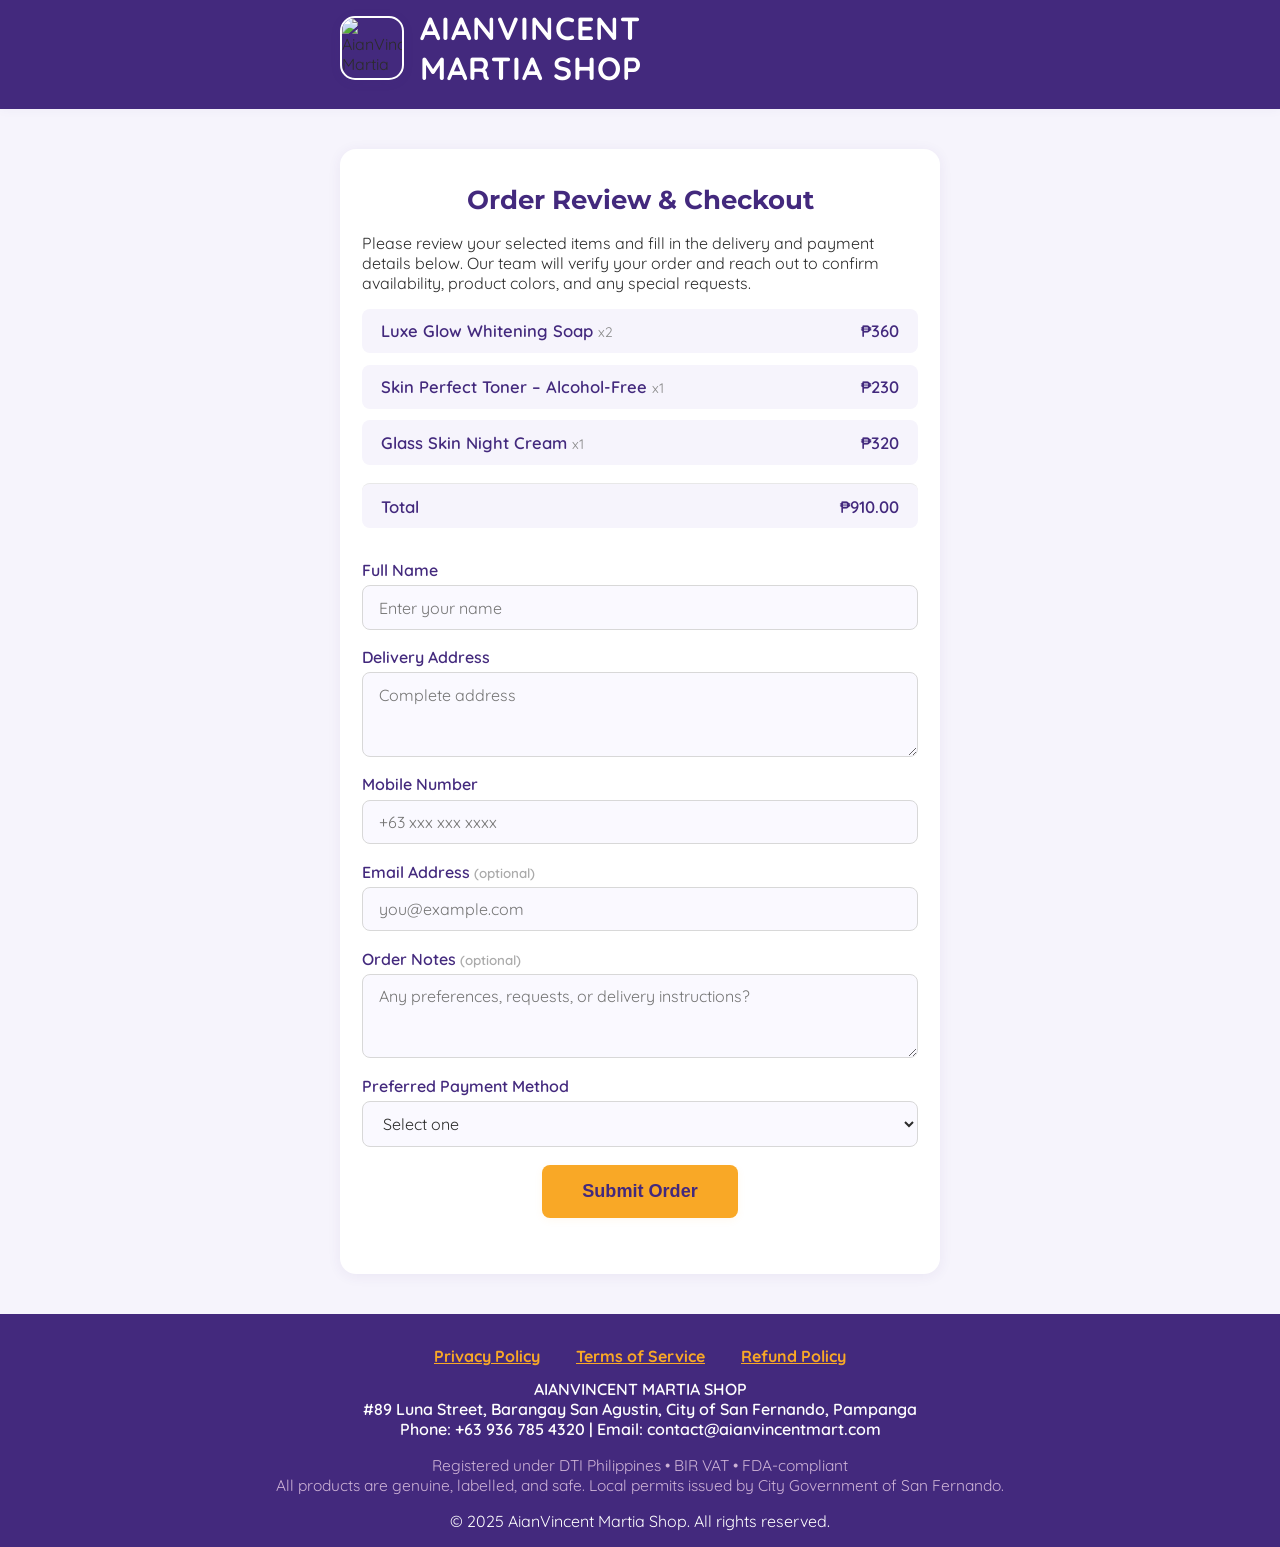
==== order-summary.html @ 201c001b "order-summary.html" ====
<!DOCTYPE html>
<html lang="en">
<head>
    <meta charset="UTF-8">
    <meta name="viewport" content="width=device-width, initial-scale=1.0">
    <title>Order Summary | AianVincent Martia Shop</title>
    <meta name="description" content="Review your order and complete your purchase at AianVincent Martia Shop. Your beauty and skincare essentials delivered with care.">
    <link rel="icon" href="image/FAVICON.png" type="image/png">
    <link href="https://fonts.googleapis.com/css2?family=Montserrat:wght@400;700&family=Quicksand:wght@400;600&display=swap" rel="stylesheet">
    <style>
        :root {
            --primary: #43297d;
            --accent: #f9a826;
            --secondary: #ffffff;
            --bg: #f6f4fc;
            --card-bg: #ffffff;
            --text: #2c2c2c;
            --heading: #43297d;
            --shadow: 0 2px 14px rgba(67,41,125,0.07);
        }
        html, body {
            margin: 0;
            padding: 0;
            font-family: 'Quicksand', 'Montserrat', Arial, sans-serif;
            background: var(--bg);
            color: var(--text);
        }
        body {
            min-height: 100vh;
        }
        header {
            background: var(--primary);
            padding: 0.5rem 0 1.3rem 0;
            box-shadow: 0 2px 10px rgba(67,41,125,0.03);
            position: sticky;
            top: 0;
            width: 100%;
            z-index: 999;
        }
        .container {
            max-width: 600px;
            margin: auto;
            padding: 0 1rem;
        }
        .branding {
            display: flex;
            align-items: center;
            gap: 1rem;
        }
        .branding img {
            height: 60px;
            width: 60px;
            object-fit: contain;
            background: var(--primary);
            border-radius: 15px;
            border: 2px solid var(--secondary);
            box-shadow: 0 2px 12px rgba(67,41,125,0.07);
        }
        .branding .company-name {
            font-size: 2rem;
            font-weight: 700;
            color: var(--secondary);
            letter-spacing: 1px;
        }
        .summary-card {
            background: var(--card-bg);
            border-radius: 16px;
            box-shadow: var(--shadow);
            padding: 2.2rem 1.4rem 1.5rem 1.4rem;
            margin-top: 2.5rem;
            margin-bottom: 2.5rem;
        }
        .summary-title {
            font-size: 1.6rem;
            font-weight: 700;
            color: var(--heading);
            margin-bottom: 1.1rem;
            font-family: 'Montserrat', Arial, sans-serif;
            text-align: center;
        }
        .summary-details {
            margin-bottom: 1.2rem;
        }
        .summary-list {
            list-style: none;
            margin: 0;
            padding: 0;
        }
        .summary-list li {
            background: var(--bg);
            border-radius: 8px;
            margin-bottom: 0.7em;
            padding: 0.7em 1.1em;
            color: var(--heading);
            font-weight: 600;
            display: flex;
            justify-content: space-between;
            align-items: center;
            font-size: 1.04em;
        }
        .total-row {
            font-weight: 700;
            font-size: 1.13em;
            color: var(--primary);
            border-top: 1.5px solid #e8e8e8;
            margin-top: 1.1em;
            padding-top: 0.8em;
        }
        .order-form {
            margin-top: 2rem;
            margin-bottom: 2rem;
        }
        .form-group {
            display: flex;
            flex-direction: column;
            margin-bottom: 1.1em;
        }
        .form-group label {
            font-weight: 600;
            margin-bottom: 0.32em;
            color: var(--heading);
            font-size: 1em;
        }
        .form-group input, .form-group select, .form-group textarea {
            padding: 0.7em 1em;
            border-radius: 8px;
            border: 1.5px solid #d8d8d8;
            font-size: 1em;
            font-family: inherit;
            background: #faf9ff;
            color: var(--text);
        }
        .form-group textarea {
            min-height: 60px;
            resize: vertical;
        }
        .checkout-btn {
            background: var(--accent);
            color: var(--primary);
            border: none;
            padding: 0.9em 2.2em;
            border-radius: 8px;
            font-weight: 700;
            cursor: pointer;
            font-size: 1.13em;
            margin: 0 auto;
            display: block;
            transition: background 0.2s, color 0.2s;
            box-shadow: 0 2px 8px rgba(249,168,38,0.07);
        }
        .checkout-btn:hover {
            background: var(--primary);
            color: var(--secondary);
        }
        .confirmation-message {
            background: #f5f3ff;
            border-left: 6px solid var(--accent);
            padding: 1.5em 1.2em;
            border-radius: 12px;
            box-shadow: 0 2px 16px rgba(67,41,125,0.03);
            margin-top: 2.1em;
            margin-bottom: 2.2em;
            color: var(--heading);
            font-size: 1.07em;
            font-weight: 500;
        }
        .confirmation-message strong {
            color: var(--accent);
        }
        .info-note {
            margin-top: 1.7em;
            font-size: 1em;
            color: #6c6c8c;
            background: #fafaed;
            border-radius: 10px;
            padding: 1em;
            border-left: 6px solid var(--accent);
        }
        footer {
            background: var(--primary);
            color: var(--secondary);
            padding: 2rem 0 1rem 0;
            text-align: center;
            font-size: 1em;
            margin-top: 2rem;
        }
        .footer-links {
            margin-bottom: 0.8em;
        }
        .footer-links a {
            color: var(--accent);
            text-decoration: underline;
            margin: 0 1em;
            font-weight: 700;
            font-size: 1em;
        }
        .footer-links a:hover {
            color: var(--secondary);
        }
        .footer-contact {
            margin-bottom: 1em;
            font-size: 1em;
            font-weight: 600;
        }
        .footer-note {
            color: #cdb2d6;
            font-size: 0.97em;
        }
        @media (max-width: 700px) {
            .container {
                max-width: 100vw;
                padding: 0 0.3rem;
            }
            .summary-card {
                padding: 1.2rem 0.3rem 1rem 0.3rem;
            }
            .summary-title {
                font-size: 1.1rem;
            }
            .branding .company-name {
                font-size: 1.2rem;
            }
            .branding img {
                height: 40px;
                width: 40px;
            }
        }
        @media (max-width: 450px) {
            .branding .company-name {
                font-size: 1rem;
            }
            .summary-title {
                font-size: 1rem;
            }
            .form-group label {
                font-size: 0.9em;
            }
        }
    </style>
    <script>
        // Demo cart, can be replaced with actual values if integrated
        var demoCartItems = [
            { name: "Luxe Glow Whitening Soap", price: 180, qty: 2 },
            { name: "Skin Perfect Toner – Alcohol-Free", price: 230, qty: 1 },
            { name: "Glass Skin Night Cream", price: 320, qty: 1 }
        ];
        function renderOrderSummary() {
            var ul = document.getElementById('summary-list');
            var total = 0;
            ul.innerHTML = '';
            demoCartItems.forEach(function(item){
                var itemTotal = item.price * item.qty;
                total += itemTotal;
                var li = document.createElement('li');
                li.innerHTML = `<span>${item.name} <small style="color:#888;font-weight:normal;">x${item.qty}</small></span> <span>₱${itemTotal.toLocaleString()}</span>`;
                ul.appendChild(li);
            });
            var totalRow = document.createElement('li');
            totalRow.className = 'total-row';
            totalRow.innerHTML = `<span>Total</span> <span>₱${total.toLocaleString(undefined, {minimumFractionDigits:2, maximumFractionDigits:2})}</span>`;
            ul.appendChild(totalRow);
        }
        document.addEventListener('DOMContentLoaded', function(){
            renderOrderSummary();
            var orderForm = document.getElementById('order-form');
            var confirmationSection = document.getElementById('confirmation-section');
            var confirmationMsg = document.getElementById('confirmation-message');
            orderForm.addEventListener('submit', function(e){
                e.preventDefault();
                orderForm.style.display = 'none';
                confirmationSection.style.display = 'block';
                window.scrollTo({top: confirmationSection.offsetTop-80, behavior: 'smooth'});
            });
            // Simulate customer confirmation and payment link logic (demo only)
            var btnConfirm = document.getElementById('btn-customer-confirm');
            var paymentLinkSection = document.getElementById('payment-link-section');
            btnConfirm.addEventListener('click', function(){
                confirmationMsg.style.display = 'none';
                paymentLinkSection.style.display = 'block';
            });
        });
    </script>
</head>
<body>
    <header>
        <div class="container branding">
            <img src="image/LOGO.png" alt="AianVincent Martia Shop Logo" />
            <span class="company-name">AIANVINCENT<br>MARTIA SHOP</span>
        </div>
    </header>
    <main class="container">
        <div class="summary-card">
            <div class="summary-title">Order Review & Checkout</div>
            <div class="summary-details">
                <p>
                    Please review your selected items and fill in the delivery and payment details below. Our team will verify your order and reach out to confirm availability, product colors, and any special requests.
                </p>
                <ul class="summary-list" id="summary-list">
                    <!-- Rendered by script -->
                </ul>
            </div>
            <form class="order-form" id="order-form" autocomplete="off">
                <div class="form-group">
                    <label for="name">Full Name</label>
                    <input required type="text" id="name" name="name" placeholder="Enter your name">
                </div>
                <div class="form-group">
                    <label for="address">Delivery Address</label>
                    <textarea required id="address" name="address" placeholder="Complete address"></textarea>
                </div>
                <div class="form-group">
                    <label for="contact">Mobile Number</label>
                    <input required type="tel" id="contact" name="contact" placeholder="+63 xxx xxx xxxx">
                </div>
                <div class="form-group">
                    <label for="email">Email Address <small style="color:#aaa;">(optional)</small></label>
                    <input type="email" id="email" name="email" placeholder="you@example.com">
                </div>
                <div class="form-group">
                    <label for="notes">Order Notes <small style="color:#aaa;">(optional)</small></label>
                    <textarea id="notes" name="notes" placeholder="Any preferences, requests, or delivery instructions?"></textarea>
                </div>
                <div class="form-group">
                    <label for="payment">Preferred Payment Method</label>
                    <select required id="payment" name="payment">
                        <option value="">Select one</option>
                        <option value="GCash">GCash</option>
                        <option value="Bank Transfer">Bank Transfer</option>
                        <option value="Cash on Delivery">Cash on Delivery</option>
                    </select>
                </div>
                <button type="submit" class="checkout-btn">Submit Order</button>
            </form>
            <div id="confirmation-section" style="display:none;">
                <div class="confirmation-message" id="confirmation-message">
                    <strong>Thank you for your order!</strong><br>
                    Your order has been received and is now being processed. One of our team members will contact you shortly to review the details with you. <br><br>
                    Please confirm product selections, colors, and availability once contacted. Only after you have verified these details will we send you a payment link according to your chosen method.<br><br>
                    <button id="btn-customer-confirm" class="checkout-btn" style="margin-top:1em;">Confirm My Order Details</button>
                </div>
                <div class="info-note" id="payment-link-section" style="display:none;">
                    <strong>Payment Instructions:</strong><br>
                    Once you receive your payment link, kindly complete the payment within <strong>24 hours</strong> to secure your order. Orders not paid within this timeframe will be automatically cancelled to ensure a smooth experience for all customers.<br><br>
                    If you have any questions or need further assistance, please reach out to our team at <a href="mailto:contact@aianvincentmart.com">contact@aianvincentmart.com</a> or call <a href="tel:+639367854320">+63 936 785 4320</a>.<br><br>
                    We appreciate your trust and look forward to serving you!
                </div>
            </div>
        </div>
    </main>
    <footer>
        <div class="footer-links">
            <a href="privacy-policy.html">Privacy Policy</a>
            <a href="terms.html">Terms of Service</a>
            <a href="refund-policy.html">Refund Policy</a>
        </div>
        <div class="footer-contact">
            AIANVINCENT MARTIA SHOP<br>
            #89 Luna Street, Barangay San Agustin, City of San Fernando, Pampanga<br>
            Phone: +63 936 785 4320 | Email: contact@aianvincentmart.com
        </div>
        <div class="footer-note">
            Registered under DTI Philippines • BIR VAT • FDA-compliant<br>
            All products are genuine, labelled, and safe. Local permits issued by City Government of San Fernando.
        </div>
        <div style="margin-top:1em;">&copy; 2025 AianVincent Martia Shop. All rights reserved.</div>
    </footer>
</body>
</html>
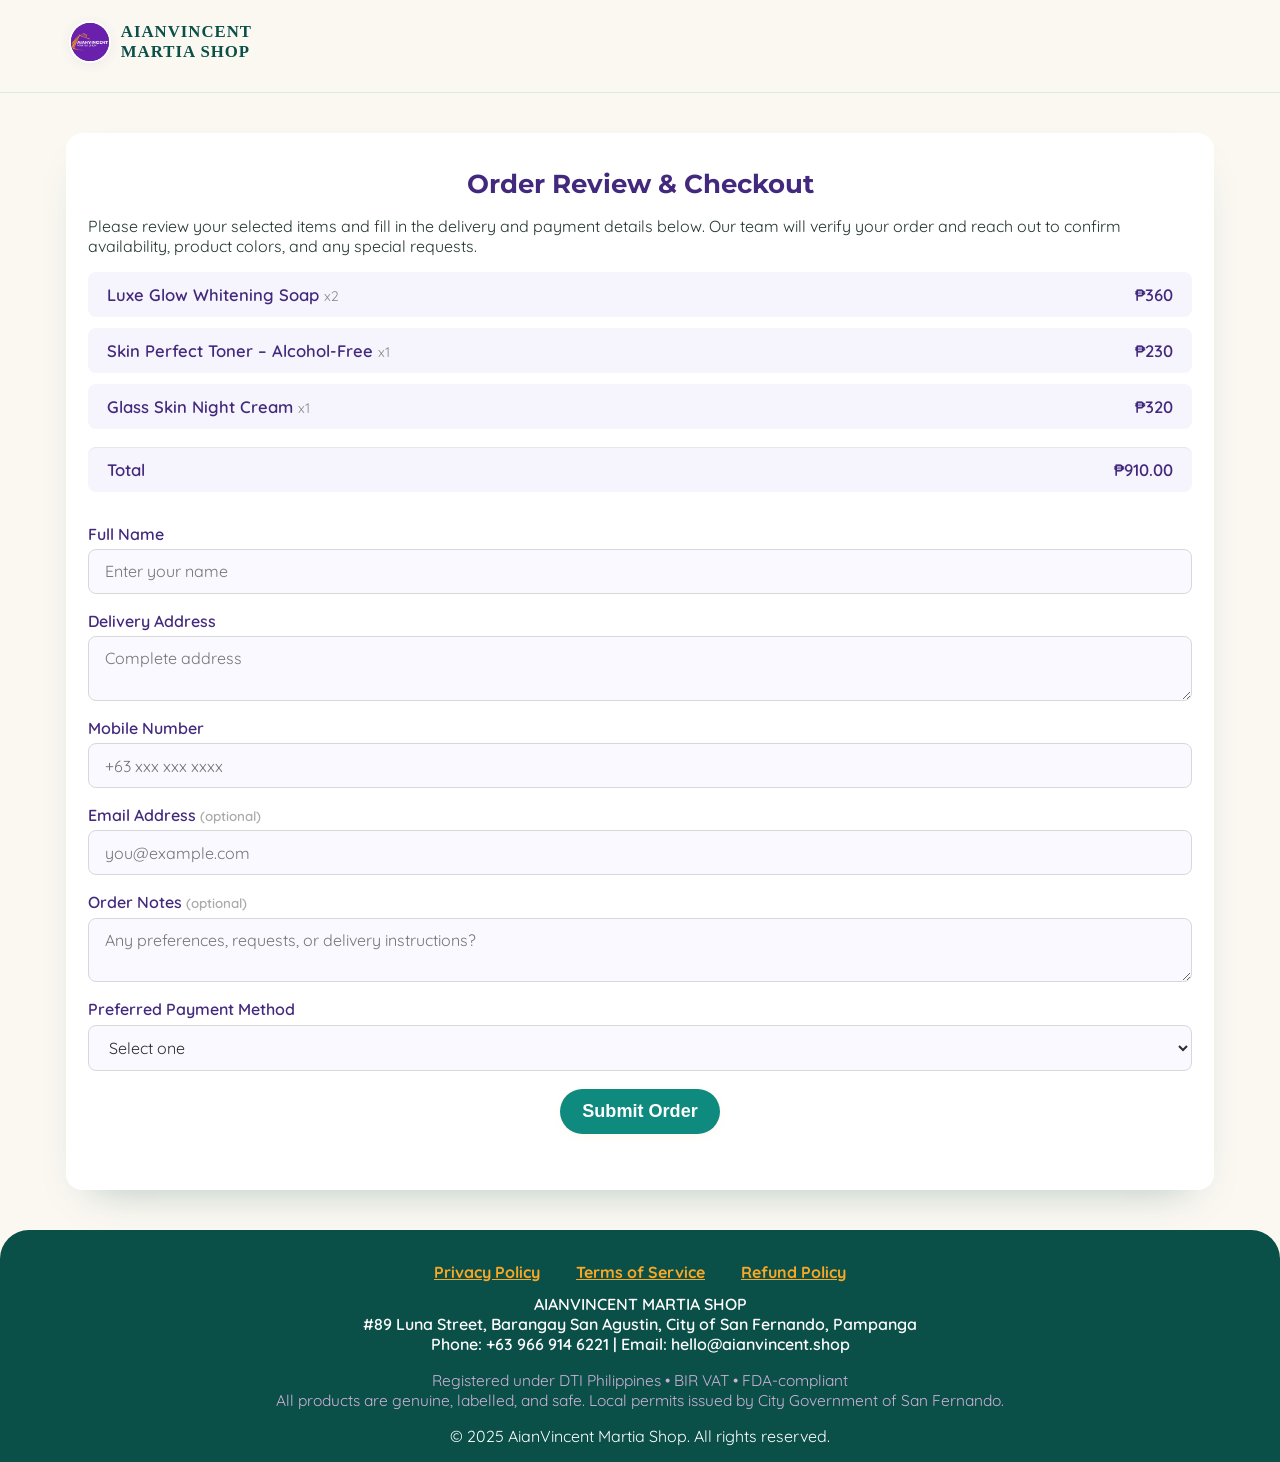
==== commit 4e9e4e35: "Update site content and fix business registration data Co-Authored-By: Claude Sonnet 5 <noreply@anth" ====
--- a/order-summary.html
+++ b/order-summary.html
@@ -5,7 +5,7 @@
     <meta name="viewport" content="width=device-width, initial-scale=1.0">
     <title>Order Summary | AianVincent Martia Shop</title>
     <meta name="description" content="Review your order and complete your purchase at AianVincent Martia Shop. Your beauty and skincare essentials delivered with care.">
-    <link rel="icon" href="image/FAVICON.png" type="image/png">
+    <link rel="icon" href="image/LOGO.png" type="image/png">
     <link href="https://fonts.googleapis.com/css2?family=Montserrat:wght@400;700&family=Quicksand:wght@400;600&display=swap" rel="stylesheet">
     <style>
         :root {
@@ -280,6 +280,7 @@
             });
         });
     </script>
+  <link rel="stylesheet" href="polish.css">
 </head>
 <body>
     <header>
@@ -341,7 +342,7 @@
                 <div class="info-note" id="payment-link-section" style="display:none;">
                     <strong>Payment Instructions:</strong><br>
                     Once you receive your payment link, kindly complete the payment within <strong>24 hours</strong> to secure your order. Orders not paid within this timeframe will be automatically cancelled to ensure a smooth experience for all customers.<br><br>
-                    If you have any questions or need further assistance, please reach out to our team at <a href="mailto:contact@aianvincentmart.com">contact@aianvincentmart.com</a> or call <a href="tel:+639367854320">+63 936 785 4320</a>.<br><br>
+                    If you have any questions or need further assistance, please reach out to our team at <a href="mailto:hello@aianvincent.shop">hello@aianvincent.shop</a> or call <a href="tel:+639669146221">+63 966 914 6221</a>.<br><br>
                     We appreciate your trust and look forward to serving you!
                 </div>
             </div>
@@ -356,7 +357,7 @@
         <div class="footer-contact">
             AIANVINCENT MARTIA SHOP<br>
             #89 Luna Street, Barangay San Agustin, City of San Fernando, Pampanga<br>
-            Phone: +63 936 785 4320 | Email: contact@aianvincentmart.com
+            Phone: +63 966 914 6221 | Email: hello@aianvincent.shop
         </div>
         <div class="footer-note">
             Registered under DTI Philippines • BIR VAT • FDA-compliant<br>
--- a/polish.css
+++ b/polish.css
@@ -0,0 +1,118 @@
+:root {
+  --teal: #0f8a7e;
+  --teal-deep: #0a4f48;
+  --coral: #ff7a5c;
+  --cream: #fbf8f2;
+  --card: #fff;
+  --ink: #233530;
+  --muted: #647a73;
+  --line: #ddeae6;
+  --radius: 1.3rem;
+  --shadow: 0 20px 42px -26px rgba(10,79,72,.38);
+  --display: 'Fraunces', Georgia, serif;
+}
+* { box-sizing: border-box; }
+html { scroll-behavior: smooth; }
+body { background: var(--cream); color: var(--ink); -webkit-font-smoothing: antialiased; }
+section[id] { scroll-margin-top: 150px; }
+h1, .section-title, .cart-title { font-family: var(--display); font-weight: 600; }
+
+/* Header */
+header { background: rgba(251,248,242,.95); backdrop-filter: blur(6px); box-shadow: none; border-bottom: 1px solid var(--line); }
+.branding { padding: .8rem 1.2rem .5rem; justify-content: flex-start; gap: .6rem; }
+.branding img { width: 42px; height: 42px; border-radius: 50%; }
+.branding .company-name { font-family: var(--display); font-size: 1.05rem; line-height: 1.15; color: var(--teal-deep); font-weight: 600; }
+nav.container { padding: 0 1.2rem .6rem; gap: .3rem; }
+nav a { font-weight: 700; font-size: .86rem; color: var(--ink); background: transparent; box-shadow: none; border-radius: 999px; padding: .4rem .9rem; }
+nav a:hover { background: #eaf5f3; color: var(--teal); }
+.nav-mobile a { color: var(--ink); }
+
+.container { max-width: 1180px; }
+main.container section { margin-bottom: clamp(3.2rem, 7vw, 5.5rem); }
+.section-title { font-size: clamp(1.8rem, 3.6vw, 2.6rem); color: var(--teal-deep); margin-bottom: 1.2rem; }
+
+/* Hero: no generated photo for this site, so built as a decorative
+   panel with icon badges instead of leaning on a missing image. */
+.hero {
+  position: relative; overflow: hidden; display: grid; grid-template-columns: 1.3fr .7fr; gap: 2rem; align-items: center;
+  background: linear-gradient(140deg, var(--teal) 0%, var(--teal-deep) 100%); color: #e3f4f1;
+  border-radius: 1.8rem; padding: clamp(2rem, 5vw, 3.8rem); margin-top: 1.6rem !important; box-shadow: var(--shadow);
+}
+.hero::after { content: ''; position: absolute; top: -70px; right: 15%; width: 220px; height: 220px; border-radius: 50%; background: rgba(255,122,92,.22); }
+.hero h1 { color: #fff; font-size: clamp(1.9rem, 3.8vw, 2.8rem); line-height: 1.12; position: relative; }
+.hero-text p { color: #cdeae5; max-width: 56ch; position: relative; }
+.hero-text b { color: var(--coral); }
+.hero-badges { display: flex; flex-wrap: wrap; gap: .6rem; margin: 1.2rem 0; position: relative; }
+.hero-badges span { background: rgba(255,255,255,.14); color: #fff; border: 1px solid rgba(255,255,255,.3); border-radius: 999px; padding: .5rem 1rem; font-size: .82rem; font-weight: 700; box-shadow: none; }
+.hero-img { display: flex; align-items: center; justify-content: center; position: relative; }
+.hero-img img { width: min(200px, 100%); aspect-ratio: 1; object-fit: contain; background: #fff; border-radius: 50%; padding: 1.6rem; box-shadow: 0 20px 40px -16px rgba(0,0,0,.4); }
+
+/* About */
+#about { background: var(--card); border: 1px solid var(--line); border-radius: 1.6rem; padding: clamp(1.8rem,4vw,3rem); }
+.about-values { display: grid; grid-template-columns: repeat(3, 1fr); gap: 1rem; margin: 1.4rem 0; }
+.about-value { background: var(--cream); border-radius: 1rem; padding: 1.1rem; font-size: .9rem; display: flex; gap: .6rem; align-items: flex-start; }
+.about-value span { font-size: 1.3rem; }
+
+/* Products */
+.categories-list { display: flex; flex-wrap: wrap; gap: .6rem; margin: 1.2rem 0 1.8rem; }
+.categories-list span { background: var(--teal-deep); color: #fff; border-radius: 999px; padding: .4rem 1rem; font-size: .8rem; font-weight: 700; }
+.products-grid { display: grid; grid-template-columns: repeat(4, 1fr); gap: 1.2rem; margin-bottom: 1.8rem; }
+.product-card { background: var(--card); border: none; border-radius: 1.1rem; box-shadow: var(--shadow); padding: 1rem 1rem 1.3rem; transition: transform .2s; }
+.product-card:hover { transform: translateY(-5px); }
+.product-card img { width: 100%; height: 150px; object-fit: contain; background: var(--cream); border-radius: .9rem; padding: .8rem; margin-bottom: .8rem; }
+.product-title { font-family: var(--display); color: var(--teal-deep); font-size: .98rem; margin-bottom: .3rem; }
+.product-desc { color: var(--muted); font-size: .8rem; margin-bottom: .6rem; }
+.product-meta { display: flex; justify-content: space-between; align-items: center; margin-bottom: .7rem; }
+.product-meta span { background: var(--cream); color: var(--muted); border-radius: 999px; font-size: .78rem; }
+.product-price { background: none !important; color: var(--coral) !important; font-weight: 800; font-size: 1.1rem; padding: 0 !important; }
+.add-cart-btn { width: 100%; background: var(--teal); color: #fff; border: none; border-radius: 999px; padding: .65rem; font-weight: 700; cursor: pointer; }
+.add-cart-btn:hover { background: var(--coral); }
+.services-list { list-style: none; display: grid; grid-template-columns: repeat(2, 1fr); gap: .6rem; margin: 0 0 1rem; }
+.services-list li { background: var(--card); border: 1px solid var(--line); border-radius: .8rem; padding: .7rem 1rem; font-size: .88rem; }
+
+/* Cart */
+.cart-section { background: var(--card); border: 1px solid var(--line); border-radius: 1.3rem; padding: 1.6rem; max-width: 480px; margin-left: auto !important; margin-right: 0 !important; }
+.cart-title { color: var(--ink); }
+.checkout-btn { background: var(--teal); color: #fff; border: none; border-radius: 999px; padding: .75rem 1.4rem; font-weight: 700; cursor: pointer; }
+.checkout-btn:hover:not(:disabled) { background: var(--coral); }
+#cart-float-btn { background: var(--teal); box-shadow: 0 14px 28px -8px rgba(15,138,126,.6); }
+#cart-popup { border-radius: 1.3rem; }
+#cart-popup-close { color: var(--ink); }
+
+/* Contact */
+.contact-info { background: var(--teal-deep); color: #d9efea; border-radius: 1.6rem; padding: clamp(1.8rem,4vw,3rem); }
+.contact-info .section-title { color: #fff; }
+.contact-info a { color: #fff; text-decoration: underline; }
+.contact-social { display: flex; gap: .8rem; margin: 1rem 0; }
+.contact-social a { background: rgba(255,255,255,.14); padding: .4rem 1rem; border-radius: 999px; text-decoration: none !important; font-weight: 700; }
+
+/* FAQ */
+.faq-list { list-style: none; display: grid; gap: .7rem; }
+.faq-list li { background: var(--card); border: 1px solid var(--line); border-radius: 1rem; padding: 1rem 1.2rem; font-size: .9rem; }
+.faq-list b { color: var(--teal-deep); }
+
+/* Testimonials */
+.testimonials-section { display: grid; grid-template-columns: repeat(3, 1fr); gap: 1.2rem; }
+.testimonials-section .section-title { grid-column: 1 / -1; }
+.testimonial { background: var(--card); border-top: 4px solid var(--coral); border-radius: 0 1rem 1rem 1rem; box-shadow: var(--shadow); padding: 1.3rem; font-family: var(--display); font-style: italic; font-size: .98rem; }
+.testimonial cite { display: block; margin-top: .9rem; font-family: 'Montserrat', sans-serif; font-style: normal; font-weight: 700; font-size: .8rem; color: var(--teal); }
+
+/* Delivery */
+.delivery-info { background: var(--card); border: 1px dashed var(--teal); border-radius: 1.3rem; padding: clamp(1.6rem,4vw,2.4rem); }
+.delivery-info ul { list-style: none; display: flex; flex-wrap: wrap; gap: .6rem; margin: 0 0 1.2rem; }
+.delivery-info ul li { background: var(--cream); border-radius: 999px; padding: .4rem 1rem; font-size: .85rem; }
+.delivery-info b { color: var(--teal-deep); }
+
+footer { background: var(--teal-deep); border-radius: 1.8rem 1.8rem 0 0; }
+
+@media (max-width: 1000px) {
+  .hero { grid-template-columns: 1fr; text-align: center; }
+  .hero-img { order: -1; }
+  .about-values, .products-grid, .services-list, .testimonials-section { grid-template-columns: 1fr 1fr; }
+}
+@media (max-width: 600px) {
+  .about-values, .products-grid, .services-list, .testimonials-section { grid-template-columns: 1fr; }
+  .hero { border-radius: 1.4rem; padding: 1.6rem; }
+  .cart-section { max-width: 100%; }
+}
+@media (prefers-reduced-motion: reduce) { html { scroll-behavior: auto; } * { transition: none !important; } }
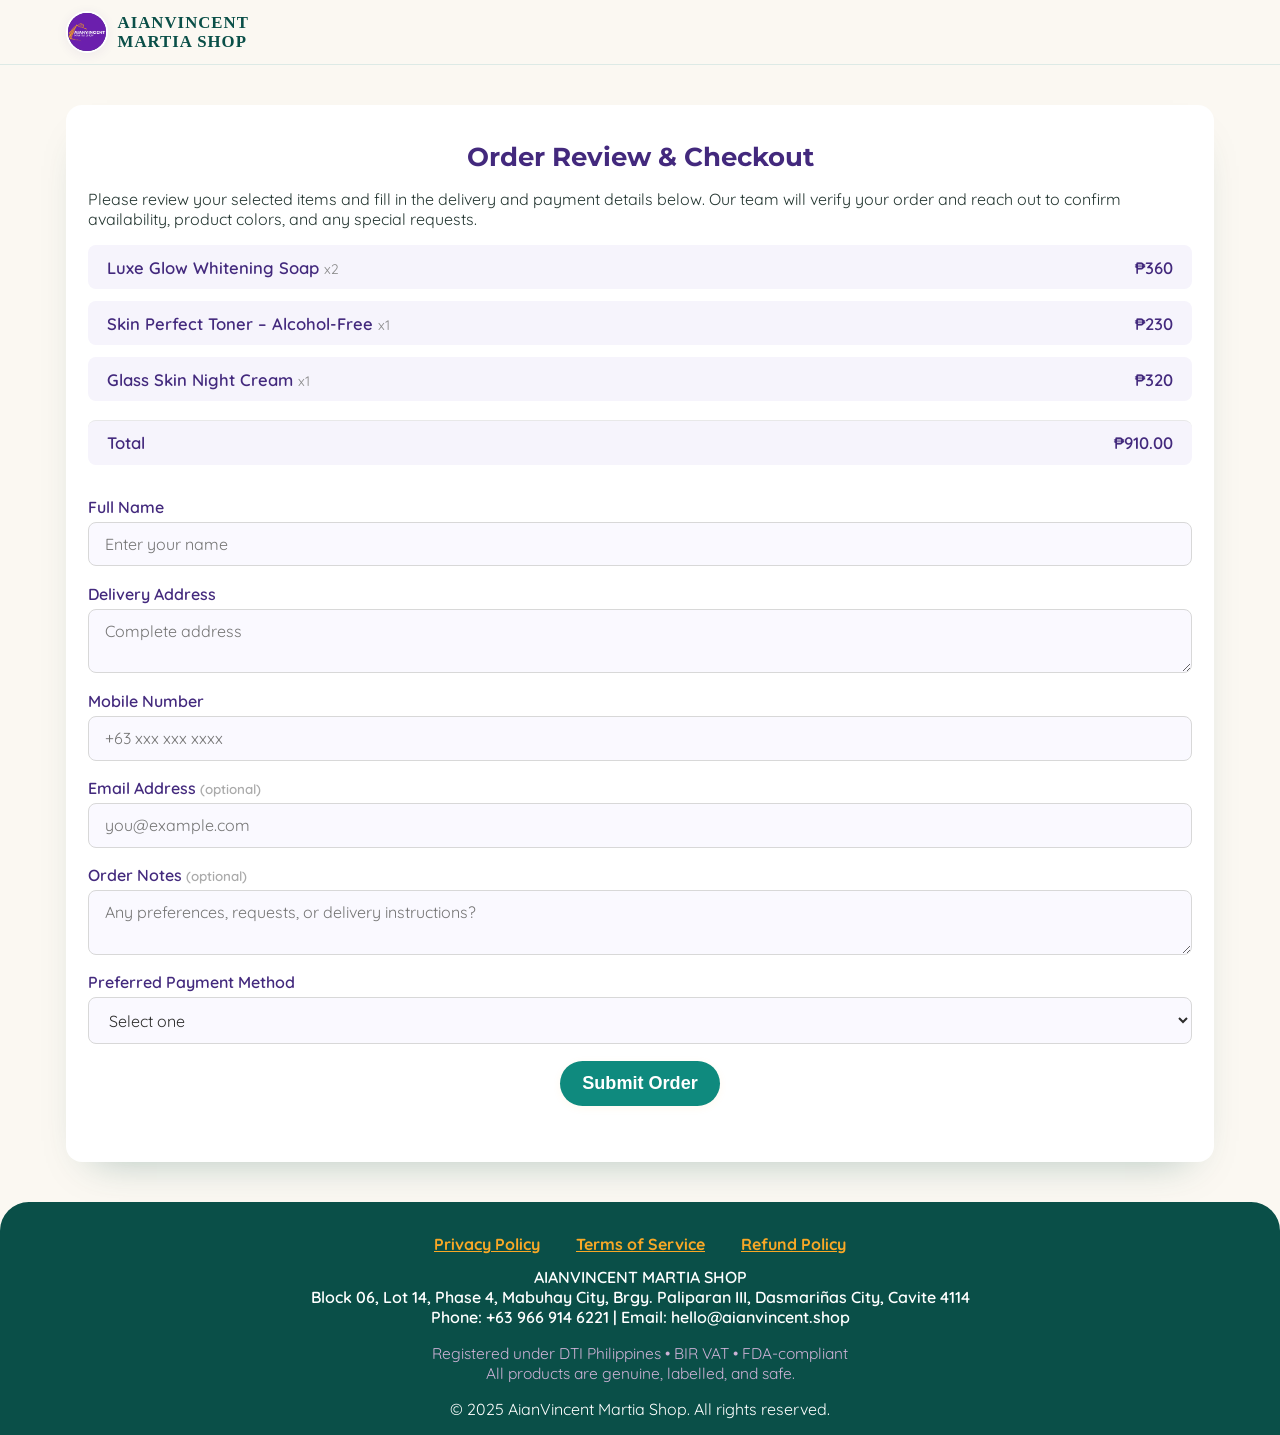
==== commit 019a8be9: "Update address to Dasmariñas City, update TIN + layout tidy-up" ====
--- a/order-summary.html
+++ b/order-summary.html
@@ -356,12 +356,12 @@
         </div>
         <div class="footer-contact">
             AIANVINCENT MARTIA SHOP<br>
-            #89 Luna Street, Barangay San Agustin, City of San Fernando, Pampanga<br>
+            Block 06, Lot 14, Phase 4, Mabuhay City, Brgy. Paliparan III, Dasmariñas City, Cavite 4114<br>
             Phone: +63 966 914 6221 | Email: hello@aianvincent.shop
         </div>
         <div class="footer-note">
             Registered under DTI Philippines • BIR VAT • FDA-compliant<br>
-            All products are genuine, labelled, and safe. Local permits issued by City Government of San Fernando.
+            All products are genuine, labelled, and safe.
         </div>
         <div style="margin-top:1em;">&copy; 2025 AianVincent Martia Shop. All rights reserved.</div>
     </footer>
--- a/polish.css
+++ b/polish.css
@@ -116,3 +116,41 @@
   .cart-section { max-width: 100%; }
 }
 @media (prefers-reduced-motion: reduce) { html { scroll-behavior: auto; } * { transition: none !important; } }
+
+/* === Layout pass 2026-11-07: header row, round hero logo, full product photos, tidy cart & contact, mobile gutters === */
+html, body { overflow-x: clip; }
+@media (min-width: 701px) {
+  header { display: flex; flex-wrap: wrap; align-items: center; justify-content: space-between; padding: .7rem max(1.2rem, calc((100% - 1180px)/2 + 1rem)) !important; }
+  header > .branding, header > nav.container { max-width: none; margin: 0 !important; padding: 0 !important; width: auto; }
+  header > .nav-mobile { flex-basis: 100%; }
+}
+.hero-img img { width: 200px !important; height: 200px !important; border-radius: 50% !important; border: 0 !important; background: #fff !important; padding: 1.6rem !important; }
+.hero::after { opacity: .5; }
+/* Products: photo fills the card top */
+.product-card { display: flex; flex-direction: column; padding: 0 0 1.3rem !important; overflow: hidden; text-align: center; }
+.product-card > *:not(img) { margin-left: 1rem; margin-right: 1rem; }
+.product-card img { width: 100% !important; height: auto !important; aspect-ratio: 1 / 1; object-fit: cover !important; padding: 0 !important; border: 0 !important; border-radius: 0 !important; margin: 0 0 .9rem !important; }
+.product-card .add-cart-btn { margin-top: auto !important; width: auto !important; align-self: stretch; }
+.services-list { padding-left: 0 !important; }
+/* Cart: full-width bar */
+.cart-section { max-width: none !important; margin-left: 0 !important; display: grid; grid-template-columns: 1fr auto; align-items: center; column-gap: 1.5rem; row-gap: .6rem; box-shadow: var(--shadow); }
+.cart-section .cart-title { margin: 0 !important; }
+.cart-section .cart-list { grid-column: 1 / -1; margin: 0 !important; padding: 0; }
+.cart-section .checkout-btn { grid-column: 2; grid-row: 1; margin: 0 !important; }
+/* Contact: two columns of info blocks */
+.contact-info { display: grid; grid-template-columns: repeat(2, minmax(0, 1fr)); gap: .9rem; }
+.contact-info > .section-title { grid-column: 1 / -1; margin-bottom: .3rem; }
+.contact-info > address, .contact-info > .footer-contact, .contact-info > div:last-child { background: rgba(255,255,255,.07); border-left: 4px solid var(--coral); border-radius: 0 .9rem .9rem 0; padding: 1rem 1.2rem; font-style: normal; line-height: 1.7; margin: 0 !important; }
+.contact-info > .contact-social { align-self: center; margin: 0 !important; padding: 0 1.2rem; flex-wrap: wrap; }
+@media (max-width: 700px) {
+  .container { padding: 0 1rem !important; }
+  header { backdrop-filter: none !important; -webkit-backdrop-filter: none !important; background: var(--cream) !important; }
+  .contact-info { grid-template-columns: minmax(0, 1fr); }
+  .contact-info > * { min-width: 0; overflow-wrap: anywhere; }
+  .hero-img img { width: 150px !important; height: 150px !important; }
+}
+@media (max-width: 700px) {
+  .nav-mobile { background: var(--cream) !important; box-shadow: -10px 0 30px rgba(10,79,72,.18) !important; gap: .3rem; }
+  .nav-mobile a { background: transparent !important; text-decoration: none !important; font-weight: 700; color: var(--teal-deep) !important; border-bottom: 1px solid var(--line); border-radius: 0 !important; padding: .9rem .4rem !important; margin: 0 !important; }
+  #burger-btn { position: relative; z-index: 1001; }
+}
